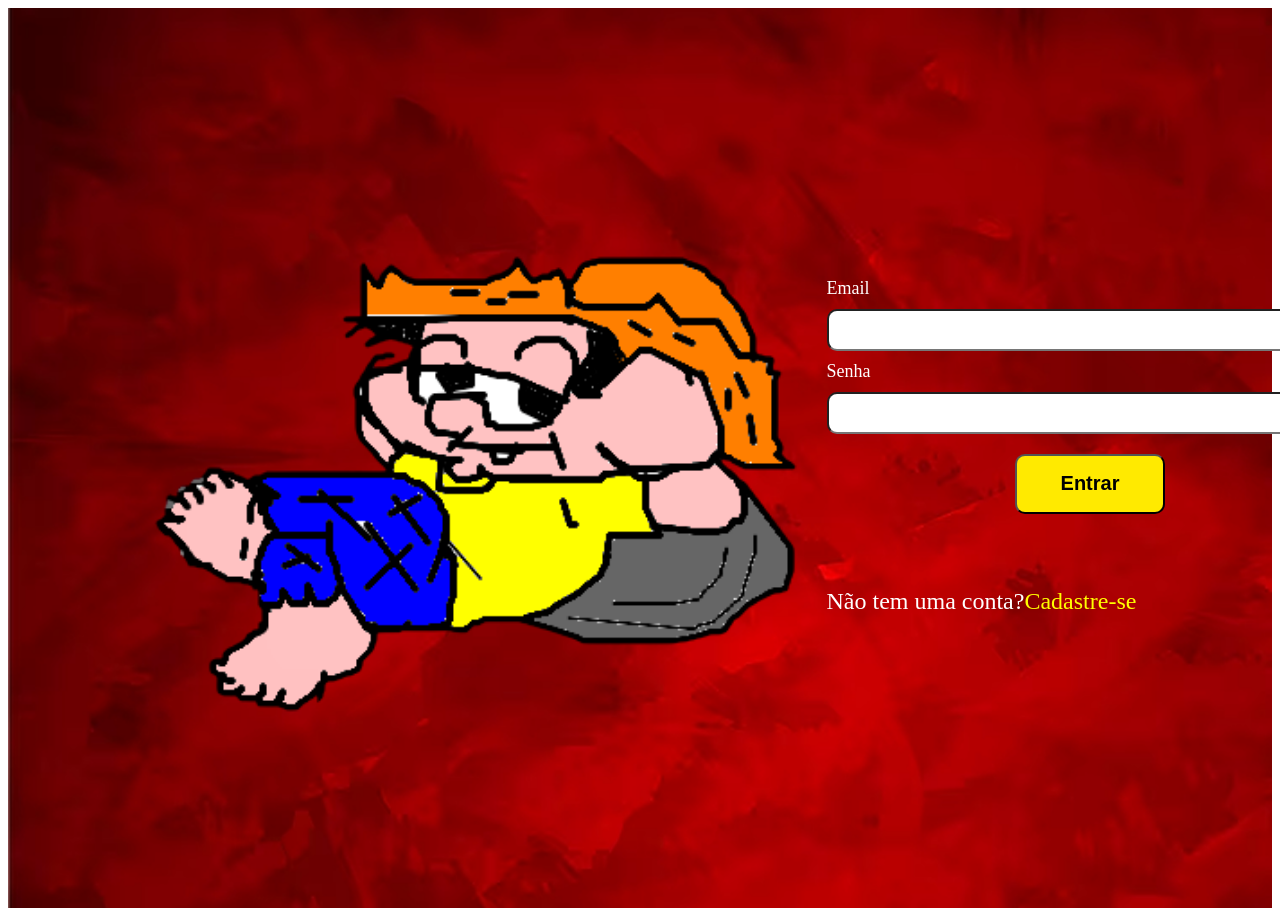
==== index.html @ a4cccfa8 "chico_Bento" ====
<!DOCTYPE html>
<html lang="pt-BR">
<head>
    <meta charset="UTF-8">
    <meta name="viewport" content="width=device-width, initial-scale=1.0">
    <title>logon</title>
    <link rel="stylesheet" href="css/login.css">
</head>
<body>
    <main class="pfundologin">
<DIV class="IMGLADO">
    <img src="img/chico-bentu.png" height="600px" alt="">
    </DIV>

<form action="" method="post">
    <label for="email">Email</label>
    <input type="text" name="email" id="email">
    
    <label for="senha">Senha</label>
    <input type="password" name="senha" id="senha">

    <div class="button">
    <button type="submit"><strong>Entrar</strong></button>
    </div>

    <p>Não tem uma conta?<a href="cad_unico.html">Cadastre-se</a></p>
</form>


    </main>
    
</body>
</html>
---- css/login.css ----
.pfundologin{
    background-image: url(/img/fundo-vermelho\ .png);
    background-size: cover;
    height: 100vh;
    margin: 0;
    padding: 0;
    box-sizing: border-box;

display: grid;
grid-template-columns: 1fr 1fr;
align-items: center;
justify-content: center;


}
form{
    display: flex;
    flex-direction: column;
    width: 527px;
    gap: 10px;
    color: rgb(255, 255, 255);
    font-size: 18px;
    
}
input{
    width: 500px;
    height: 38px;
    padding: 0 12px;
    background: rgb(255, 255, 255);
    border-radius: 10px;
    font-size: 18px;
}
button{
    width: 150px;
    height: 60px;
    border-radius: 10px;
    background: rgba(255, 234, 0, 1);
    cursor: pointer;
font-size: 20px;
}
.button{
    display: flex;
    justify-content: center;
    margin-top: 10px;
    margin-bottom: 40px;
    font-weight: bold;
}
.IMGLADO{
    display: flex;
    justify-content: center ;
}
p{
    font-size: 24px;
}
a{
    font-size: 24px;
color: yellow;
text-decoration: none;
}
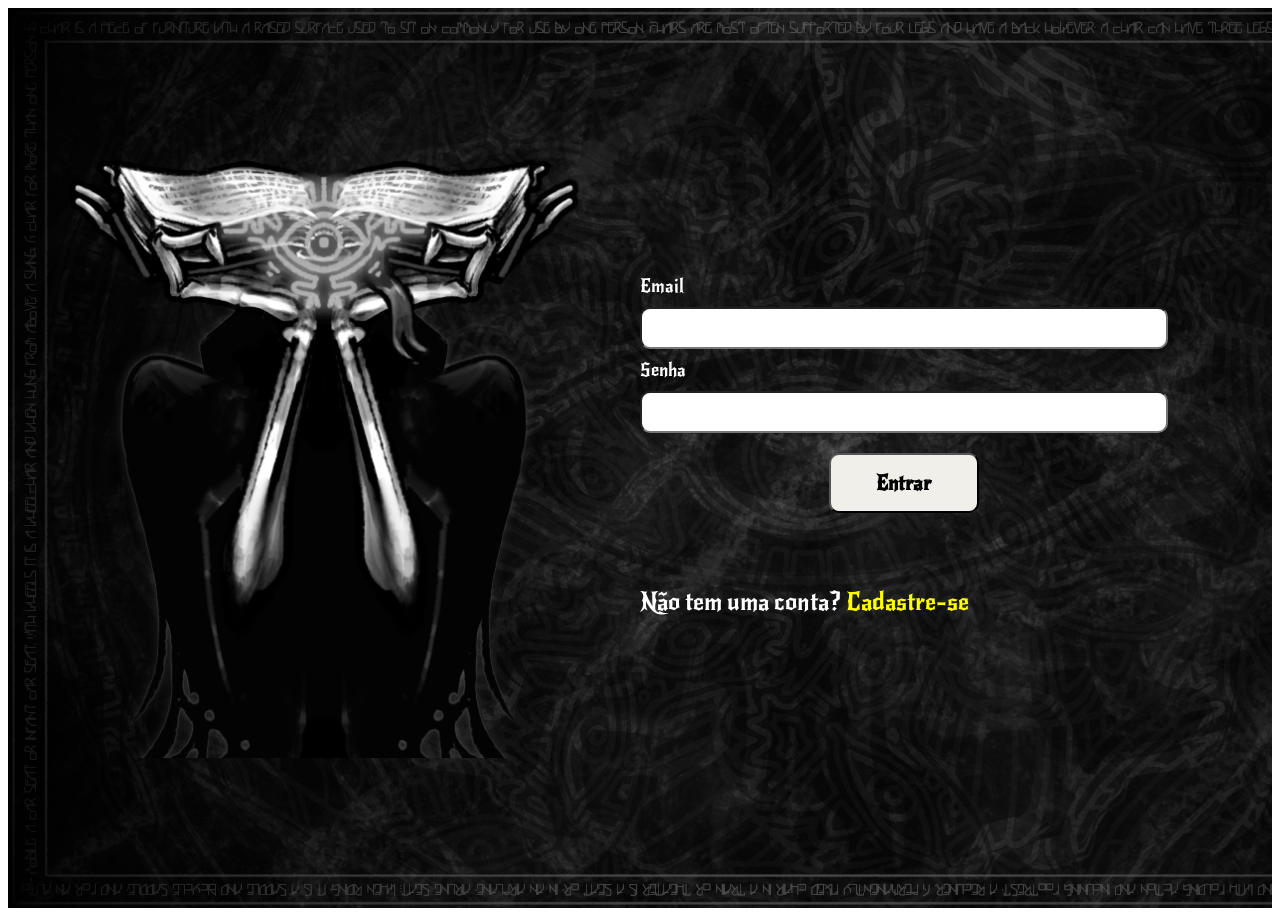
==== commit 9f234e14: "Sitee" ====
--- a/index.html
+++ b/index.html
@@ -5,8 +5,13 @@
     <meta name="viewport" content="width=device-width, initial-scale=1.0">
     <title>logon</title>
     <link rel="stylesheet" href="css/login.css">
+    <style>
+@import url('https://fonts.googleapis.com/css2?family=New+Rocker&display=swap');
+</style>
+
 </head>
 <body>
+    
     <main class="pfundologin">
 <DIV class="IMGLADO">
     <img src="img/chico-bentu.png" height="600px" alt="">
@@ -20,14 +25,15 @@
     <input type="password" name="senha" id="senha">
 
     <div class="button">
-    <button type="submit"><strong>Entrar</strong></button>
-    </div>
+        <button type="button" onclick="window.location.href='/home.html'"><strong>Entrar</strong></button>
+    </div> 
 
-    <p>Não tem uma conta?<a href="cad_unico.html">Cadastre-se</a></p>
+    <p>Não tem uma conta?<a href="cad_unico.html"> Cadastre-se</a></p>
 </form>
 
 
     </main>
     
+    
 </body>
 </html>
--- a/css/login.css
+++ b/css/login.css
@@ -1,5 +1,11 @@
+@import url('https://fonts.googleapis.com/css2?family=New+Rocker&display=swap');
+@font-face {
+    font-family:"New Rocker", system-ui ;
+    src: url(/font/New_Rocker.zip);
+}
+
 .pfundologin{
-    background-image: url(/img/fundo-vermelho\ .png);
+    background-image: url(/img/fundo-vermelho\ .jpg);
     background-size: cover;
     height: 100vh;
     margin: 0;
@@ -14,6 +20,7 @@
 
 }
 form{
+    font-family:"New Rocker", system-ui ;
     display: flex;
     flex-direction: column;
     width: 527px;
@@ -31,19 +38,23 @@
     font-size: 18px;
 }
 button{
+    font-family:"New Rocker", system-ui ;
     width: 150px;
     height: 60px;
     border-radius: 10px;
-    background: rgba(255, 234, 0, 1);
+    background: rgb(240, 239, 234);
     cursor: pointer;
 font-size: 20px;
+
 }
+
 .button{
     display: flex;
     justify-content: center;
     margin-top: 10px;
     margin-bottom: 40px;
     font-weight: bold;
+    
 }
 .IMGLADO{
     display: flex;
@@ -51,6 +62,7 @@
 }
 p{
     font-size: 24px;
+    font-family:"New Rocker", system-ui ;
 }
 a{
     font-size: 24px;
